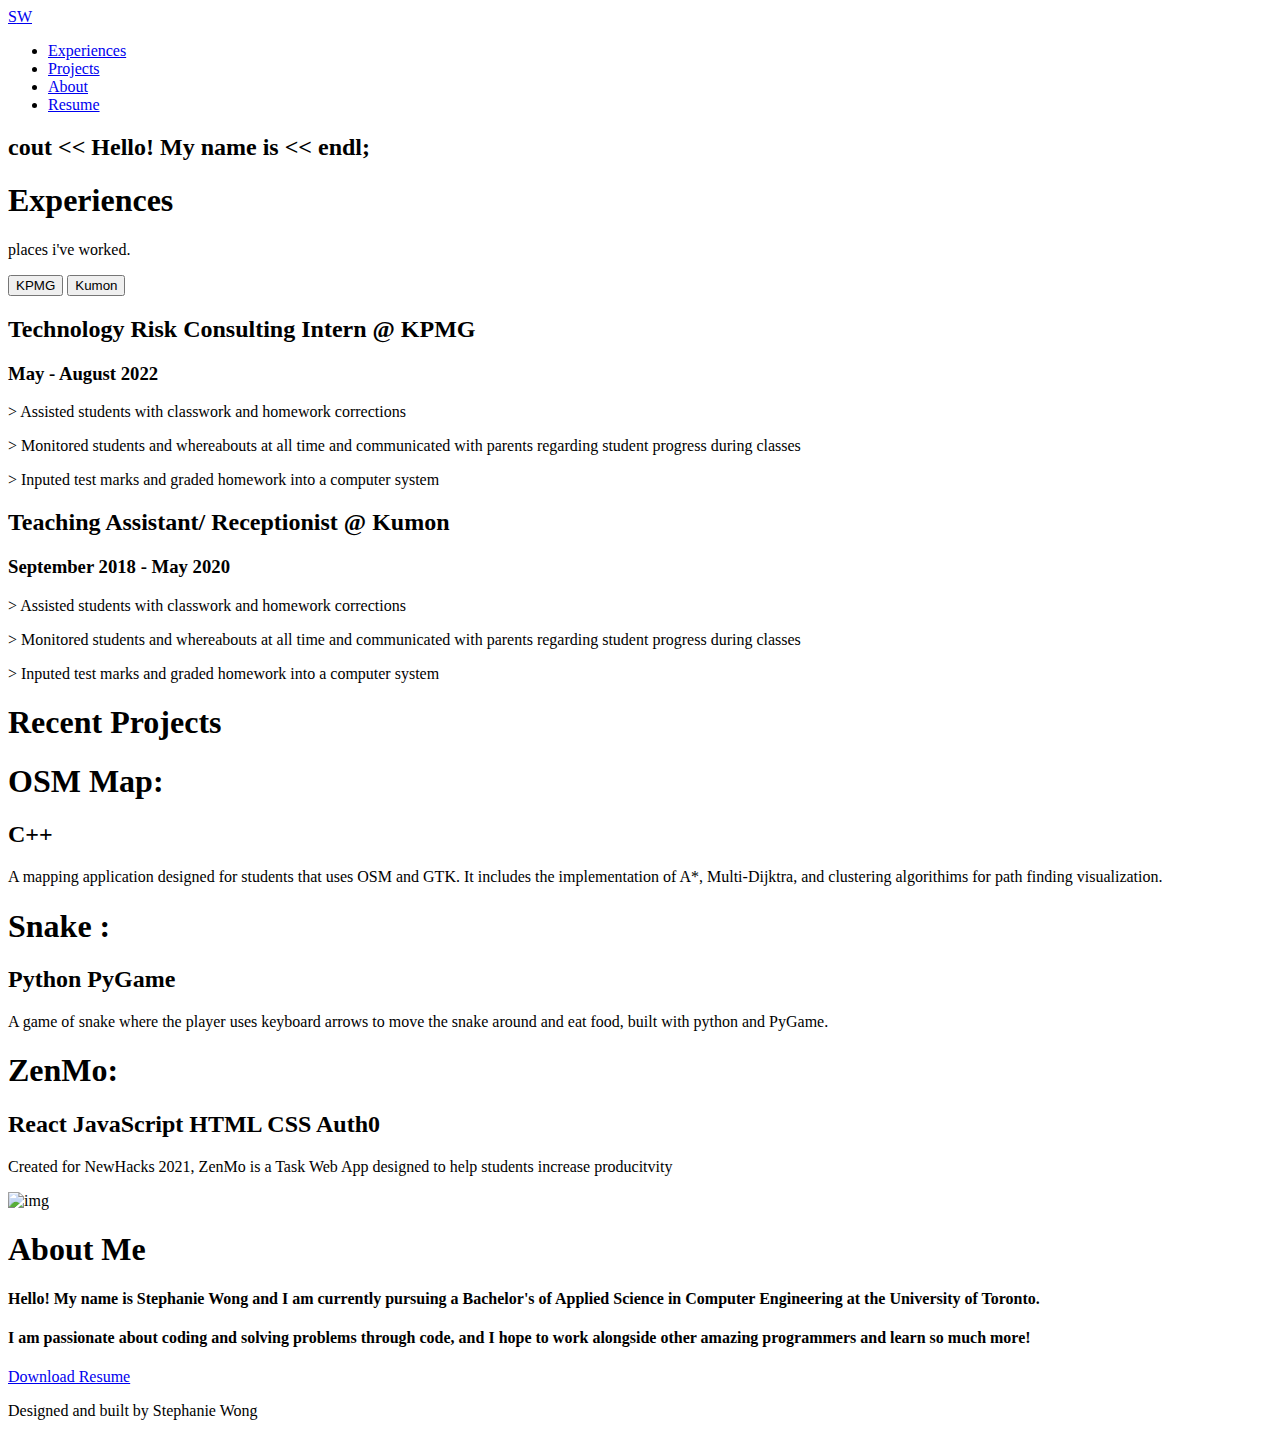
==== index.html @ ad705bbe "format changes:" ====
<!DOCTYPE html>
<html lang="en">
<head>
    <meta charset="UTF-8">
    <meta http-equiv="X-UA-Compatible" content="IE=edge">
    <meta name="viewport" content="width=device-width, initial-scale=1.0">
    <script src="https://kit.fontawesome.com/f452071879.js" crossorigin="anonymous"></script>
    <link rel="stylesheet" href="src/style.css">
    <title> Stephanie Wong </title>
</head>
<body>
    <!-- Header/ Navbar -->
    <section id="header">
        <div class="container">
            <div class="top-display">

                <!-- for the logo -->
                <div class="logo">
                    <a href="#hero"><span>S</span>W</a>
                </div>
                <div class="nav-bar">

                    <!-- The hambuger menu navigation -->
                    <div class="hamburger"><div class="icon"></div></div>
                    
                    <!-- References to all the pages -->
                    <ul>
                        <li><a href="#exp"> Experiences </a></li>
                        <li><a href="#projects"> Projects </a></li>
                        <li><a href="#about"> About </a></li>
                        <li><a href="img/stephwongResume.pdf" target="_blank"> Resume </a></li>
                    </ul>
                </div>
            </div>
        </div>
    </section>

    <!-- Hero Section start -->
    <section id="hero">
        <div class="container">
            <div class="middle">
                <h2 class="description"> cout << Hello! My name is << endl;</h2>
                <h1 class="intro"><span class = "name"></span></h1>
                <div class="socials">
                    <a href="https://www.linkedin.com/in/wongstephaniemh/" target="_blank" rel="noopener noreferrer">
                        <span class="icon"><i class="fa fa-linkedin fa-2x"></i></span></a>
                    <a href="https://github.com/stephmhwong" target="_blank" rel="noopener noreferrer">
                        <span class="icon"><i class="fa-brands fa-github fa-2x"></i></span></a>
                    <a href="mailto:stephmh.wong@hotmail.com">
                        <span class="icon"><i class="fa fa-envelope fa-2x"></i></span></a>
                    <a href="img/stephwongResume.pdf" target = "_blank"> 
                        <span class="icon"><i class="fa fa-file-pdf-o fa-2x"></i></span></a>
                </div>
            </div>
        </div>
    </section>

    <!-- Experiences Section -->
    <section id="exp"> 
        <div class="container">
            <div class="exp-top">
                <h1 class="exp-title"> <span>E</span>xperiences </h1>
                <p> places i've worked. </p>
            </div>
            <div class="exp-bottom">
                <div class="tabs">
                    <!-- tabs sidebar -->
                    <div class="sidebar">
                        <button class="tab-button" data-for-tab="KPMG"> KPMG </button>
                        <button class="tab-button" data-for-tab="Kumon"> Kumon </button>
                        <!-- for future tabs -->
                        <!-- <button class="tab-button" data-for-tab="tab1"> placeholder </button>
                        <button class="tab-button" data-for-tab="tab2"> placeholder </button> -->
                    </div>
                    <!-- tab content -->
                    <div class="tab-content" data-tab="KPMG">
                        <h2>Technology Risk Consulting Intern<span> @ KPMG </span></h2>
                        <h3>May - August 2022</h3>
                        <p> &#62 Assisted students with classwork and homework corrections </p>
                        <p> &#62 Monitored students and whereabouts at all time and communicated
                            with parents regarding student progress during classes</p>
                        <p> &#62 Inputed test marks and graded homework into a computer system </p>
                    </div>
                    <div class="tab-content" data-tab="Kumon">
                        <h2>Teaching Assistant/ Receptionist<span> @ Kumon</span></h2>
                        <h3>September 2018 - May 2020</h3>
                        <p> &#62 Assisted students with classwork and homework corrections </p>
                        <p> &#62 Monitored students and whereabouts at all time and communicated
                            with parents regarding student progress during classes</p>
                        <p> &#62 Inputed test marks and graded homework into a computer system </p>
                    </div>
                    <!-- <div class="tab-content" data-tab="tab1">
                        <h2>Technology Risk Consulting Intern<span> @ KPMG</span></h2>
                        <h3>date</h3>
                        <p>Lorem ipsum dolor sit amet consectetur adipisicing elit. Corporis debitis rerum, 
                            magni voluptatem sed architecto placeat beatae tenetur officia quodf
                        </p>
                    </div>
                    <div class="tab-content" data-tab="tab2">
                        <h2>Technology Risk Consulting Intern<span> @ KPMG</span></h2>
                        <h3>date</h3>
                        <p>Lorem ipsum dolor sit amet consectetur adipisicing elit. Corporis debitis rerum, 
                            magni voluptatem sed architecto placeat beatae tenetur officia quodf
                        </p>
                    </div> -->
                </div>
            </div>
        </div>
    </section>

    <!-- Projects Section -->
    <section id="projects">
        <div class="container">
            <h1 class="projects-title"> Recent <span>Projects</span></h1>
            <div class="all-projects">
                <div class="project-item">
                    <div class="project-info">
                        <h1> OSM Map<span>:</span> </h1>
                        <h2> C++ </h2>
                        <p> A mapping application designed for students that uses OSM and GTK. It includes the implementation of A*,
                            Multi-Dijktra, and clustering algorithims for path finding visualization. </p>
                        <!-- <div class="project-img">
                            <a href="#" target="_blank"><img src="/img/osmMap-LightMode.png" alt="img" width = "300" style="border-radius:10px"></a>
                        </div> -->
                        <div class="links">
                            <!-- <a href="#" target="_blank" rel="noopener noreferrer">
                                <span class="icon"><i class="fa fa-github fa-2x"></i></span></a> -->
                            <!-- <a href="#" target="_blank" rel="noopener noreferrer">
                                <span class="icon"><i class="fa-solid fa-arrow-up-right-from-square fa-2x"></i></span></a> -->
                        </div>
                    </div>
                </div>
                <div class="project-item">
                    <div class="project-info">
                        <h1> Snake <span>:</span> </h1>
                        <h2> Python PyGame </h2>
                        <p> A game of snake where the player uses keyboard arrows to move the snake around and eat food, built
                            with python and PyGame. </p>
                        <div class="links">
                            <a href="https://github.com/stephmhwong/snakeGame" target="_blank" rel="noopener noreferrer">
                                <span class="icon"><i class="fa fa-github fa-2x"></i></span></a>
                            <!-- <a href="https://github.com/stephmhwong/snakeGame" target="_blank" rel="noopener noreferrer">
                                <span class="icon"><i class="fa-solid fa-arrow-up-right-from-square fa-2x"></i></span></a> -->
                        </div>
                    </div>
                </div>
                <!-- <div class="project-item">
                    <div class="project-info">
                        <h1> JW Patisserie<span>:</span> </h1>
                        <h2> HTML CSS JavaScript </h2>
                        <p> A web page built for a bakery to display products, built using HTML, CSS, and JavaScript. </p>
                        <div class="links">
                            <a href="#" target="_blank" rel="noopener noreferrer">
                                <span class="icon"><i class="fa fa-github fa-2x"></i></span></a>
                            <a href="#" target="_blank" rel="noopener noreferrer">
                                <span class="icon"><i class="fa-solid fa-arrow-up-right-from-square fa-2x"></i></span></a>
                        </div>
                    </div>
                </div> -->
                <!-- <div class="project-item">
                    <div class="project-info">
                        <h1> Tic Tac Toe<span>:</span> </h1>
                        <h2> Python PyGame </h2>
                        <p> An interactive game of tic tac toe, built with python </p>
                        <div class="project-img">
                            <a href="#" target = "_blank"><img src="/img/osmMap-LightMode.png" alt="img" width = "400" style="border-radius:10px"></a>
                        </div>
                        <div class="links">
                            <a href="#" target="_blank" rel="noopener noreferrer">
                                <span class="icon"><i class="fa fa-github fa-2x"></i></span></a>
                            <a href="#" target="_blank" rel="noopener noreferrer">
                                <span class="icon"><i class="fa-solid fa-arrow-up-right-from-square fa-2x"></i></span></a>
                        </div>
                    </div>
                </div> -->
                <div class="project-item">
                    <div class="project-info">
                        <h1> ZenMo<span>:</span> </h1>
                        <h2> React JavaScript HTML CSS Auth0 </h2>
                        <p> Created for NewHacks 2021, ZenMo is a Task Web App designed to help students increase producitvity </p>
                        <!-- <div class="project-img">
                            <a href="https://devpost.com/software/zen-mo" target = "_blank"><img src="/img/osmMap-LightMode.png" alt="img" width = "400" style="border-radius:10px"></a>
                        </div> -->
                        <div class="links">
                            <a href="https://github.com/stephmhwong/productivity-app" target="_blank" rel="noopener noreferrer">
                                <span class="icon"><i class="fa fa-github fa-2x"></i></span></a>
                            <a href="https://devpost.com/software/zen-mo" target="_blank" rel="noopener noreferrer">
                                <span class="icon"><i class="fa-solid fa-arrow-up-right-from-square fa-2x"></i></span></a>
                        </div>
                    </div>
                </div>
                <!-- <div class="project-item">
                    <div class="project-info">
                        <h1> OSM Map </h1>
                        <h2> Coding is Love </h2>
                        <p> Lorem, ipsum dolor sit amet consectetur adipisicing elit. Ad, iusto cupiditate voluptatum impedit unde
                            rem ipsa distinctio illum quae mollitia ut </p> -->
                        <!-- <div class="project-img">
                            <a href="#" target = "_blank"><img src="/img/osmMap-LightMode.png" alt="img" width = "400" style="border-radius:10px"></a>
                        </div> -->
                        <!-- <div class="links">
                            <a href="#" target="_blank" rel="noopener noreferrer">
                                <span class="icon"><i class="fa fa-github fa-2x"></i></span></a>
                            <a href="#" target="_blank" rel="noopener noreferrer">
                                <span class="icon"><i class="fa-solid fa-arrow-up-right-from-square fa-2x"></i></span></a>
                        </div>
                    </div>
                </div> -->
            </div>
        </div>
    </section>

    <!-- About Me Section -->
    <section id="about">
        <div class="container">
            <div class="left-column">
                <div class="profile-pic">
                    <img src="img/stephwong-profile.png" alt="img" width = "250">
                </div>
            </div>
            <div class="right-column">
                <h1> About <span>Me</span></h1>
                <h4> Hello! My name is Stephanie Wong and I am currently pursuing a 
                    Bachelor's of Applied Science in <span>Computer Engineering</span> at the <span>University of Toronto</span>. </h2>
                <h4> I am passionate about coding and solving problems through code, 
                    and I hope to work alongside other amazing programmers and learn so much more! </h2>
                <!-- <p> Hello! </p> -->
                <a href="img/stephwongResume.pdf" target = "_blank"> Download Resume </a>
            </div>
        </div>
    </section>

    <!-- Footer -->
    <section id="footer">
        <div class="container">
            <div class="socials">
                <a href="https://www.linkedin.com/in/wongstephaniemh/" target="_blank"> 
                    <span class="icon"><i class=" fa fa-linkedin fa-2x"></i></span></a>
                <a href="https://github.com/stephmhwong" target="_blank"> 
                    <span class="icon"><i class="fa-brands fa-github fa-2x"></i></span></a>
                <a href="mailto: stephmh.wong@hotmail.com" target="_blank"> 
                    <span class="icon"><i class="fa fa-envelope fa-2x"> </i></span></a>
            </div>
            <p>Designed and built by Stephanie Wong</p>
        </div>
    </section>
</body>

<!-- For the typed name in beginning -->
<script src="https://cdn.jsdelivr.net/npm/typed.js@2.0.12"></script>
<script>
    var typed = new Typed(".name", {
        strings:['Stephanie Wong'],
        typeSpeed: 150,
        backSpeed: 60,
        loop: true
    })
</script>
<!-- end type name -->

<script src = "src/app.js"></script>
</html>
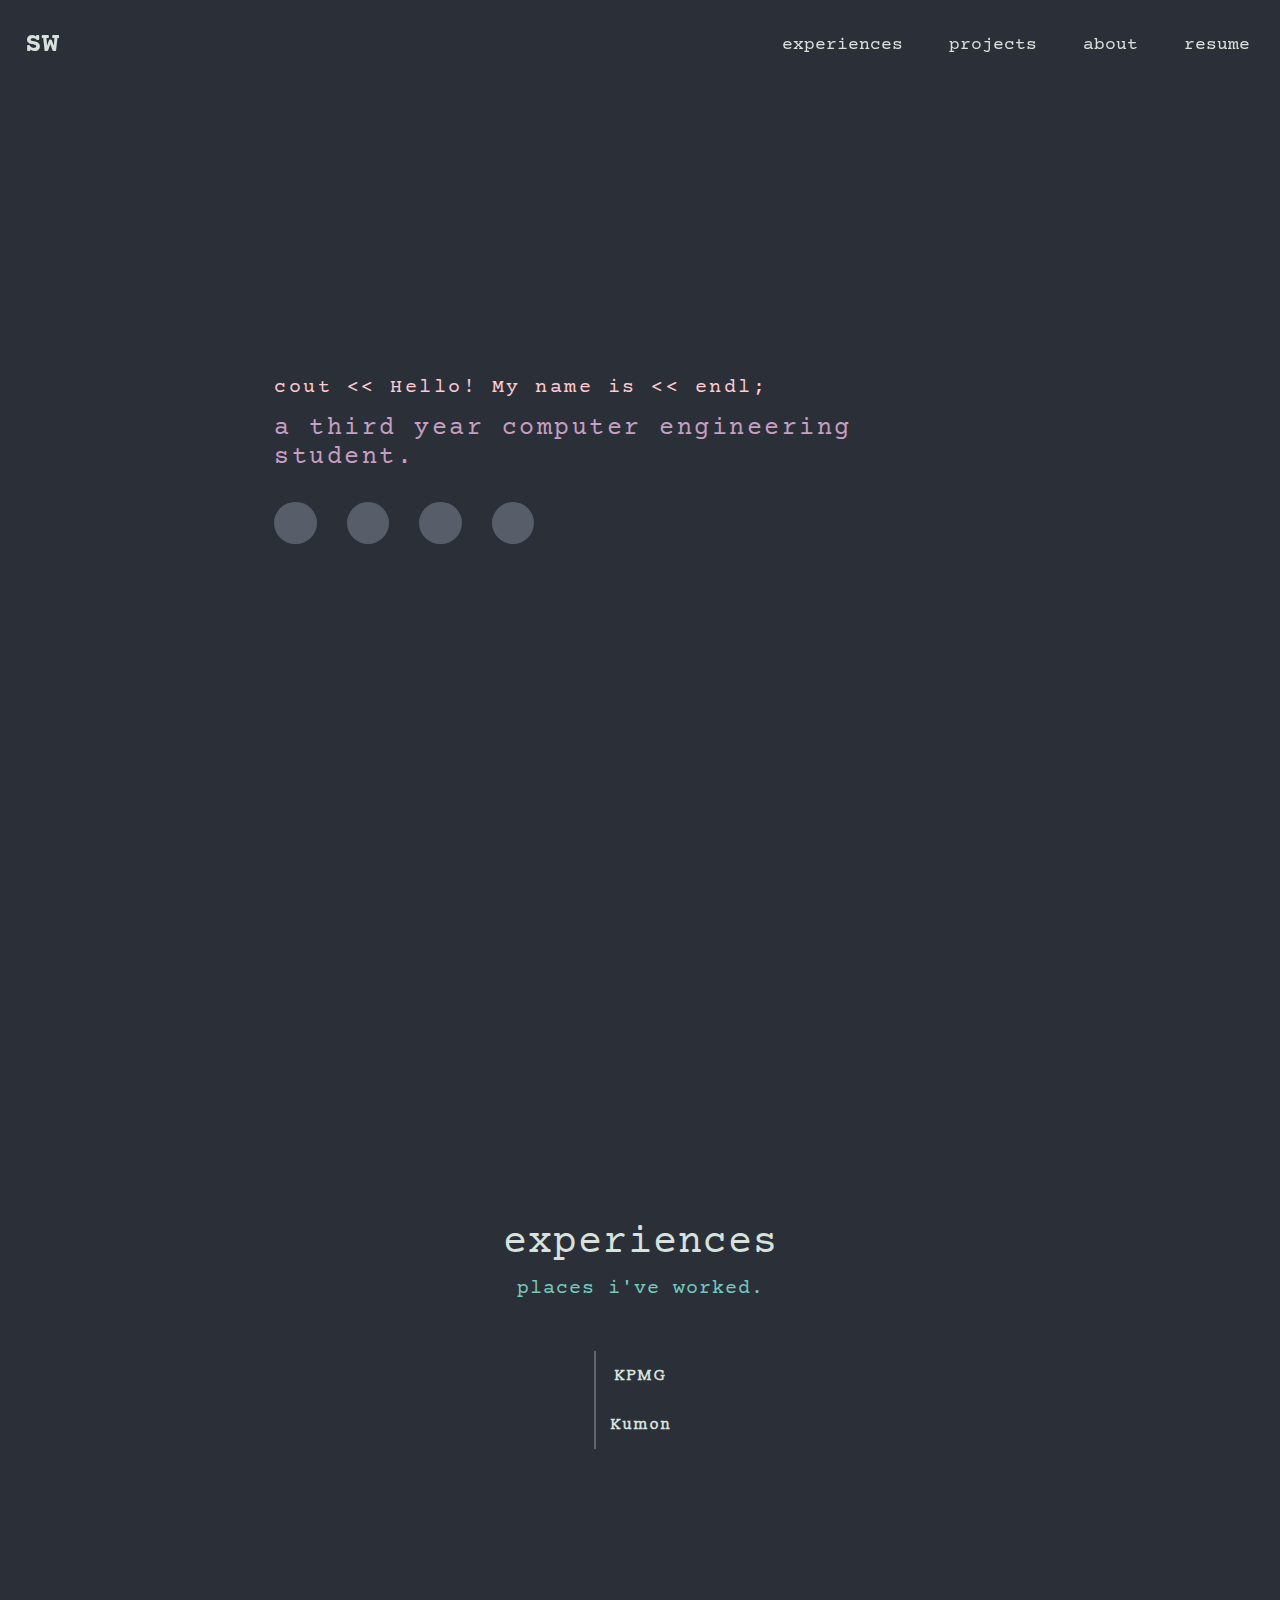
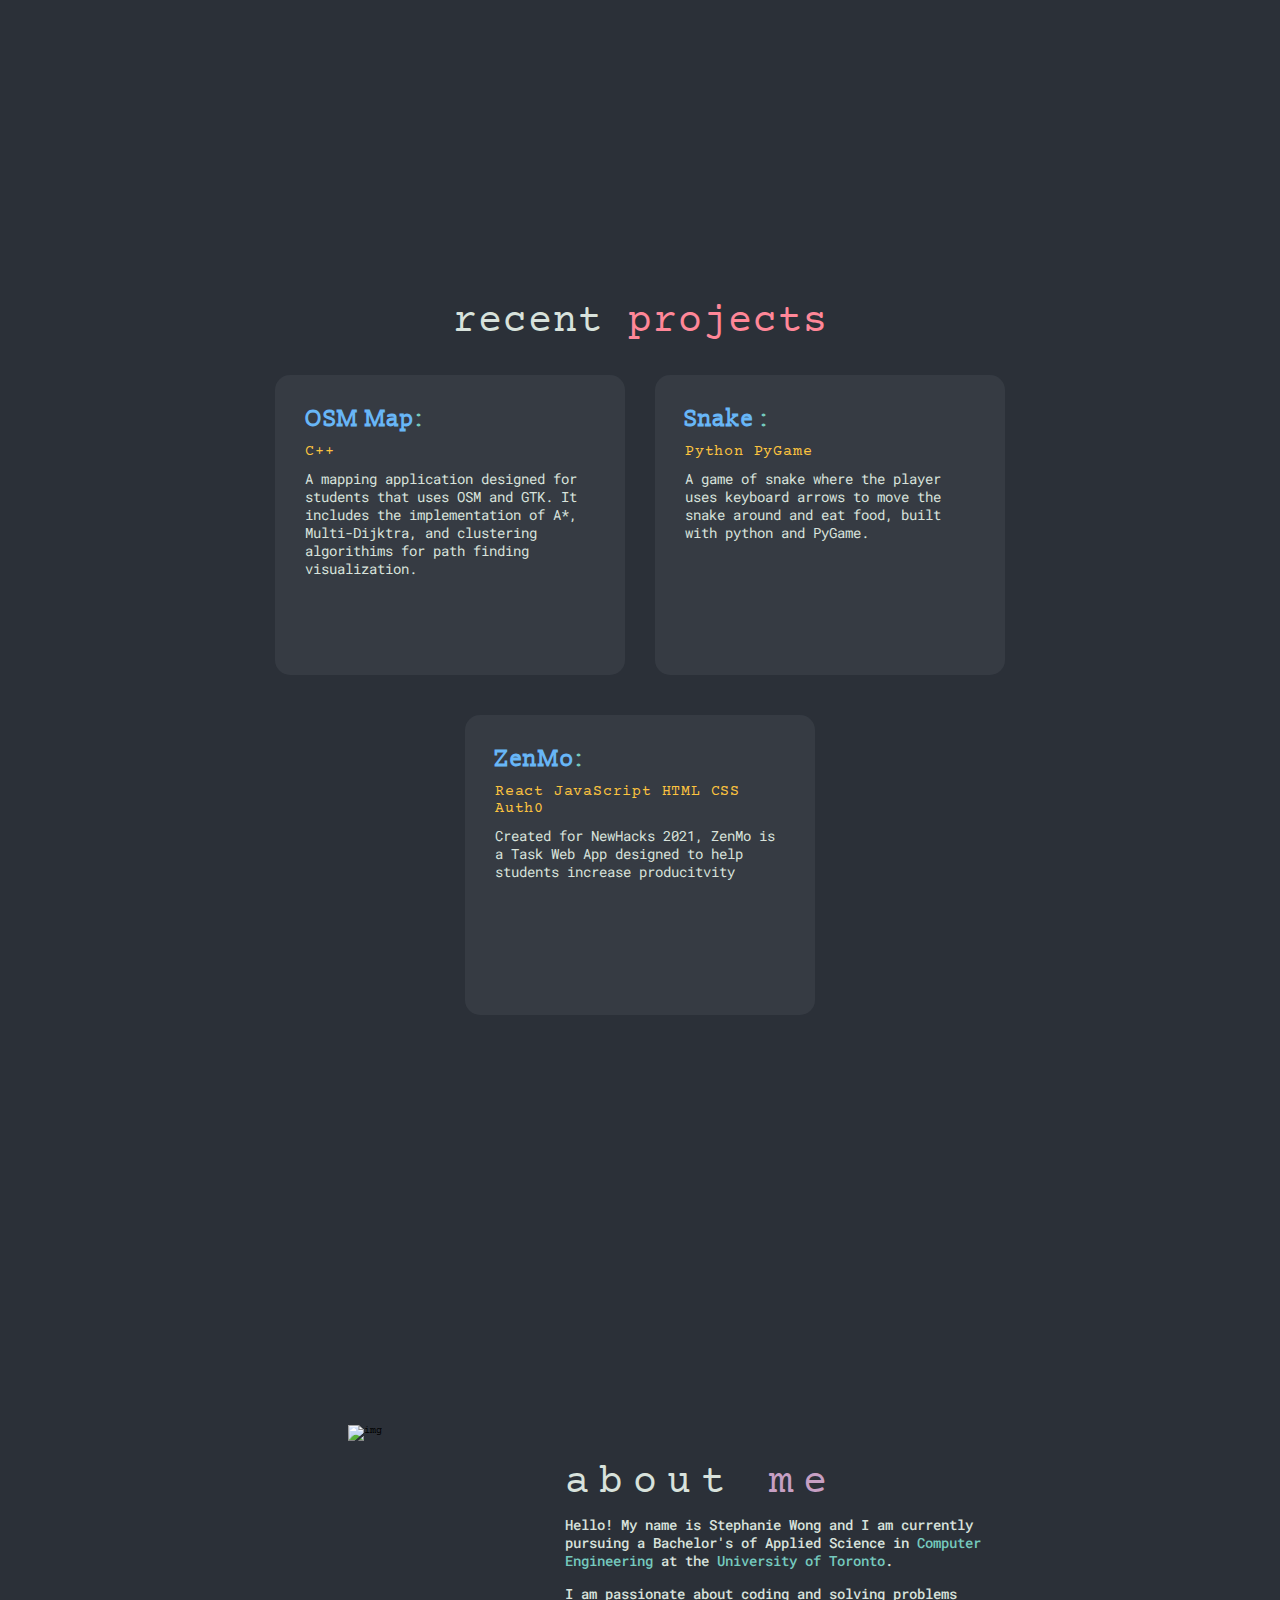
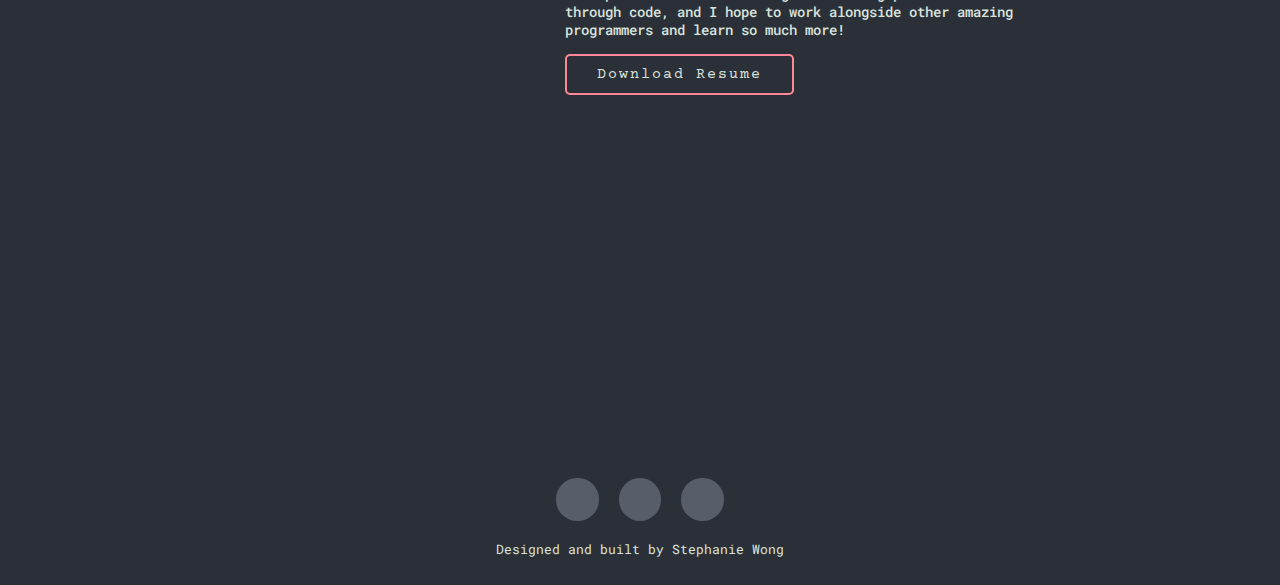
==== commit 856581b7: "add year of study on homepage" ====
--- a/index.html
+++ b/index.html
@@ -41,6 +41,7 @@
             <div class="middle">
                 <h2 class="description"> cout << Hello! My name is << endl;</h2>
                 <h1 class="intro"><span class = "name"></span></h1>
+                <h2 class="education"> a third year computer engineering student.</h2>
                 <div class="socials">
                     <a href="https://www.linkedin.com/in/wongstephaniemh/" target="_blank" rel="noopener noreferrer">
                         <span class="icon"><i class="fa fa-linkedin fa-2x"></i></span></a>
@@ -119,12 +120,9 @@
                         <h2> C++ </h2>
                         <p> A mapping application designed for students that uses OSM and GTK. It includes the implementation of A*,
                             Multi-Dijktra, and clustering algorithims for path finding visualization. </p>
-                        <!-- <div class="project-img">
-                            <a href="#" target="_blank"><img src="/img/osmMap-LightMode.png" alt="img" width = "300" style="border-radius:10px"></a>
-                        </div> -->
-                        <div class="links">
-                            <!-- <a href="#" target="_blank" rel="noopener noreferrer">
-                                <span class="icon"><i class="fa fa-github fa-2x"></i></span></a> -->
+                        <div class="links">
+                            <a href="https://gitfront.io/r/dividividib/UkY4B3JybKy6/StudentLifeMap/" target="_blank" rel="noopener noreferrer">
+                                <span class="icon"><i class="fa fa-github fa-2x"></i></span></a>
                             <!-- <a href="#" target="_blank" rel="noopener noreferrer">
                                 <span class="icon"><i class="fa-solid fa-arrow-up-right-from-square fa-2x"></i></span></a> -->
                         </div>
--- a/src/style.css
+++ b/src/style.css
@@ -0,0 +1,657 @@
+/* import google fonts */
+@import url('https://fonts.googleapis.com/css2?family=Roboto+Mono:wght@300;400;500;600&display=swap');
+@import url('https://fonts.googleapis.com/css2?family=Courier+Prime:wght@400;700&display=swap');
+@import url('https://fonts.googleapis.com/css2?family=Spline+Sans+Mono:wght@300;400;500;600;700&display=swap');
+@import url('https://fonts.googleapis.com/css2?family=Slabo+13px&display=swap');
+
+/* colours */
+:root {
+    --white: #d8e2dc;
+    --purple: #c69fc3;
+    --pink: #ffcad4;
+    --darkpink: #ff8798;
+    --bg: #2b3038;
+    --lightbg: #575e6a;
+    --tlightbg: #4b515a59;
+    /* --bg: #383942; */
+    --green: #7cb689;
+    --turq: #75c9be;
+    --yellow: #fdc43f;
+    --blue: #68b6f7;
+    --lightblue: #00e5f4;
+    --hover: #ccccaa;
+    /* #ddbea9; */
+}
+
+/* Global styles */
+
+* {
+    padding: 0;
+    margin: 0;
+    box-sizing: border-box;
+}
+
+html {
+    font-family: "Courier Prime", monospace;
+    font-size: 10px;
+    scroll-behavior: smooth;
+}
+
+body {
+    background-color: var(--bg);
+}
+
+a {
+    color: var(--white);
+    text-decoration: none;
+}
+
+.container {
+    min-height: 100vh;
+    width: 100%;
+    display: flex;
+    align-items: center;
+    justify-content: center;
+}
+
+/* Header */
+#header {
+    position: fixed;
+    top: 0;
+    left: 0;
+    width: 100vw;
+    height: auto;
+    z-index: 1000;
+}
+
+#header .container {
+    min-height: 10vh;
+    background-color: transparent;
+}
+
+#header .top-display {
+    display: flex;
+    align-items: center;
+    justify-content: space-between;
+    max-width: 1300px;
+    width: 100%;
+    height: 100%;
+    padding: 0px 10px;
+}
+
+#header .logo {
+    font-family: 'Courier Prime', monospace;
+    font-size: 2.75rem;
+    font-weight: 700;
+    text-transform: uppercase;
+    color: var(--white);
+    padding: 15px;
+}
+
+#header .logo:hover {
+    transform: scale(1.3);
+}
+
+#header .nav-bar ul {
+    list-style: none;
+    position: absolute;
+    width: 30vw;
+    height: 100vh;
+    top: 0;
+    left: 100%;
+    background-color: var(--tlightbg);
+    display: flex;
+	flex-direction: column;
+	justify-content: center;
+    align-items: center;
+    overflow: hidden;
+    transition: 0.5s ease left
+}
+
+#header .nav-bar ul.active {
+    left: 70%;
+}
+
+#header .nav-bar ul a{
+    display: block;
+    font-family: 'Courier Prime', monospace;
+    font-size: 1.75rem;
+    font-weight: 500;
+    text-transform: lowercase;
+    color: var(--white);
+    padding: 20px;
+}
+
+#header .nav-bar ul a:hover {
+    transform: scale(1.3);
+}
+
+
+#header .hamburger {
+    display: inline-block;
+    height: 40px;
+	width: 40px;
+	border: 2px solid var(--white);
+	border-radius: 50%;
+    display: flex;
+    position: relative;
+    align-items: center;
+    justify-content: center;
+    cursor: pointer;
+    z-index: 100;
+    margin: 30px;
+}
+
+#header .hamburger .icon {
+    position:relative;
+    background-color: var(--white);
+    height: 3px;
+    width: 20px;
+    z-index: -1;
+}
+
+#header .hamburger .icon::before,
+#header .hamburger .icon::after {
+    content: '';
+    position: absolute;
+    background-color: var(--white);
+    height: 100%;
+    width: 100%;
+    left: 0;
+    transition: 0.3s ease;
+    transition-property: bottom, top;
+}
+
+#header .hamburger .icon::before { top: 8px;}
+
+#header .hamburger .icon::after { bottom: 8px;}
+
+#header .hamburger.active .icon::before { top: 0px;}
+
+#header .hamburger.active .icon::after { bottom: 0px;}
+
+/* desktop navbar display */
+@media screen and (min-width: 1000px) {
+    #header .hamburger {
+        display: none;
+    }
+
+    #header .nav-bar ul {
+        background-color: transparent;
+        display: block;
+        flex-direction: row;
+        position: initial;
+        width: fit-content;
+        height: auto;
+    }
+    
+    #header .nav-bar ul li {
+        display: inline-block;
+    }
+
+    #header .nav-bar ul li a {
+        color: var(--white);
+    }
+}
+
+/* Hero Section */
+#hero {
+    height: 100vh;
+    width: 100%;
+}
+
+#hero .container {
+    justify-content: flex-start;
+    max-width: 65vw;
+	margin: 0 auto;
+	padding: 0 50px;
+}
+
+#hero .middle .intro {
+    font-family: 'Roboto Mono', monospace;
+    font-size: 5.5rem;
+    font-weight: 500;
+    color: var(--green);
+}
+
+#hero .middle .description {
+    margin-top: 2rem;
+    font-family: 'Courier Prime', monospace;
+    font-weight: 400;
+    font-size: 2rem;
+    color: var(--pink);
+    letter-spacing: 0.25rem;
+}
+
+#hero .middle .education {
+    margin-top: 1.5rem;
+    margin-bottom: 2rem;
+    font-family: 'Courier Prime', monospace;
+    font-weight: 400;
+    font-size: 2.5rem;
+    color: var(--purple);
+    letter-spacing: 0.25rem;
+}
+
+#hero .middle .socials {
+    display: flex;
+    align-items: center;
+    justify-content: flex-start;
+    gap: 2rem;
+    color: var(--white);
+    font-size: 1.25rem;
+    padding-top: 10px;
+}
+
+#hero .middle .socials a {
+    background-color: var(--lightbg);
+    color: var(--white);
+    display: inline-flex;
+    align-items: center;
+    justify-content: center;
+    width: 4.25rem;
+    height: 4.25rem;
+    border-radius: 50%;
+    cursor: pointer;
+    margin-right: 1rem;
+}
+
+#hero .middle .socials a:hover {
+    transform: scale(1.25);
+}
+
+/* Experience Section */
+#exp .container {
+    flex-direction: column;
+    text-align: center;
+    max-width: 1000px;
+    margin: 0 auto;
+    padding: 100px 0;
+}
+
+#exp .exp-title {
+    font-size: 4rem;
+    font-weight: 500;
+    color: var(--white);
+    margin-bottom: 10px;
+    text-transform: lowercase;
+    letter-spacing: .1rem;
+    text-align: center;
+}
+
+/* #exp .exp-title span {
+    color: var(--turq);
+} */
+
+#exp .exp-top p {
+    font-size: 2rem;
+    margin-top: 5px;
+    line-height: 2.5rem;
+    font-weight: 300;
+    letter-spacing: 0.1rem;
+    color: var(--turq);
+    max-width: 55vw;
+}
+
+#exp .exp-bottom {
+    display: flex;
+    padding: 30px;
+	margin-top: 20px;
+    justify-content: center;
+    align-items: center;
+    width: 50vw;
+}
+
+#exp .tabs {
+    display: flex;
+}
+
+#exp .sidebar {
+    width: auto;
+    flex-shrink: 0;
+}
+
+#exp .tab-button {
+    font-family: 'Slabo 13px', serif;
+    font-size: 1.5rem;
+    font-weight: bold;
+    letter-spacing: 0.2rem;
+    display: block;
+    color: #d8e2dc;
+    border: none;
+    outline: none;
+    background-color: transparent;
+    width: 100%;
+    cursor: pointer;
+    border-left: 2px solid rgb(216, 226, 220, 30%);
+    padding: 15px;
+}
+
+#exp .tab-button--active {
+    font-weight: bold;
+    border-left: 2px solid #d8e2dc;
+    background-color: rgb(103, 104, 125, 35%);
+    padding: 15px;
+}
+
+#exp .tab-content {
+    display: none;
+    font-size: 0.8rem;
+    padding-left: 35px;
+    padding-right: 35px;
+    padding-top: 15px;
+}
+
+#exp .tab-content--active {
+    display: block;
+}
+
+#exp .tab-content h2 {
+    font-family: 'Slabo 13px', serif;
+    letter-spacing: 0.15rem;
+    font-size: 1.75rem;
+    font-weight: 900;
+    color: var(--white);
+    text-align: left;
+    padding-bottom: 0.75rem;
+}
+
+#exp .tab-content h2 span {
+    color: var(--purple);
+}
+
+#exp .tab-content h3 {
+    font-family: 'Slabo 13px', serif;
+    font-size: 1.5rem;
+    font-weight: 500;
+    color: var(--white);
+    text-align: left;
+    padding-bottom: 0.75rem;
+}
+
+#exp .tab-content p {
+    font-family: 'Roboto Mono', monospace;
+    text-align: left;
+    padding-top: 10px;
+    padding-bottom:10px;
+    font-size: 1.35rem;
+    color: var(--white);
+}
+
+#exp .tab-content .icon {
+    color: var(--white);
+    text-align: left;
+    padding: 0.8rem;
+}
+
+@media screen and (min-width: 1000px) {
+    #exp .exp-bottom {
+        display: flex;
+        padding: 30px;
+        margin-top: 20px;
+        justify-content: center;
+        align-items: center;
+        width: 750px;
+    }
+}
+
+/* Projects section */
+#projects .container {
+    flex-direction: column;
+    text-align: center;
+    max-width: 1500px;
+    margin: 0 auto;
+    padding: 100px 0;
+}
+
+#projects .projects-title {
+    font-size: 4rem;
+    font-weight: 500;
+    color: var(--white);
+    margin-bottom: 10px;
+    text-transform: lowercase;
+    letter-spacing: .1rem;
+    text-align: center;
+}
+
+#projects .projects-title span {
+    color: var(--darkpink);
+}
+
+#projects .all-projects {
+    display: flex;
+    flex-wrap: wrap;
+    max-width: 80%;
+    justify-content: center;
+    align-items: center;
+}
+
+#projects .project-item {
+    flex-basis: 80%;
+    display: flex;
+    flex-direction: column;
+    position: relative;
+    border-radius: 15px;
+    background-color: var(--tlightbg);
+    height: 300px;
+    margin: 20px 15px;
+    max-width: 350px;
+}
+
+#projects .project-item:hover {
+    transform: scale(1.05);
+}
+
+#projects .project-info {
+    display: flex;
+    justify-content: center;
+    flex-direction: column;
+    color: var(--white);
+    flex-basis: 50%;
+    height: 100%;
+    padding: 30px;
+}
+
+#projects .project-info h1 {
+    font-family: 'Slabo 13px', serif;
+    font-size: 2.25rem;
+    text-align: left;
+    letter-spacing: 1px; 
+    color: var(--blue);
+    font-weight: 700;
+}
+
+#projects .project-info h1 span {
+    color: var(--turq);
+}
+
+#projects .project-info h2 {
+    font-size: 1.5rem;
+    letter-spacing: 0.8px;
+    text-align: left;
+    font-weight: 500;
+    color: var(--yellow);
+    padding-top: 10px;
+}
+
+#projects .project-info p {
+    font-family: 'Roboto Mono', monospace;
+    text-align: left;
+    padding-top: 10px;
+    padding-bottom:10px;
+    font-size: 1.35rem;
+}
+
+#projects .links {
+    display: flex;
+    align-items: center;
+    position: absolute;
+    bottom: 30px;
+    left: 30px;
+    gap: 2rem;
+    font-size: 1.25rem;
+}
+
+#projects .links p {
+    letter-spacing: 2px;
+}
+
+#project .links a{
+    display: flex;
+    align-items: center;
+    justify-content: flex-start;
+    margin-top: 30px;
+    padding: 5px;
+    gap: 2rem;
+    color: var(--white);
+    font-size: 1.8rem;
+}
+
+#projects .links a:hover {
+    transform: scale(1.2);
+}
+
+#projects .project-img {
+    cursor: pointer;
+    z-index: 1;
+    transition: transform .2s; 
+    margin-top: 10px;
+    margin-bottom: 10px;
+}
+
+#projects .project-img:hover {
+    transform: scale(1.05);
+}
+
+/* @media screen and (min-width: 1500px) {
+    #projects .all-projects {
+        display: flex;
+        flex-wrap: wrap;
+        max-width: 1150px;
+    }
+} */
+/* End Projects section */
+
+/* About Me section */
+#about .container {
+    flex-direction: row;
+    flex-wrap: wrap;
+    justify-content: center;
+    text-align: center;
+    max-width: 1200px;
+    padding: 100px 20px;
+    margin: 0 auto;
+}
+
+#about .left-column {
+    width: 300px;
+    height: 400px;
+    max-width: 450px;
+}
+
+#about .right-column {
+    max-width: 550px;
+    padding: 50px;
+}
+
+#about .left-column .profile-pic {
+    padding: 40px;
+}
+#about .right-column h1 {
+    font-size: 4rem;
+    font-weight: 500;
+    color: var(--white);
+    margin-bottom: 10px;
+    text-transform: lowercase;
+    letter-spacing: 1rem;
+    text-align: left;
+}
+
+#about .right-column h1 span {
+    color: var(--purple);
+}
+
+#about .right-column h4 {
+    font-family: "Roboto Mono", monospace;
+    font-size: 1.35rem;
+    font-weight: 500;
+    margin-bottom: 15px;
+    color: var(--white);
+    text-align: left;
+}
+
+#about .right-column h4 span {
+    color: var(--turq);
+}
+
+#about .right-column p {
+    margin-bottom: 15px;
+    color: var(--white);
+    text-align: left;
+    font-size: 1.25rem;
+}
+
+#about .right-column a {
+    float: left;
+    padding: 10px 30px;
+    background-color: transparent;
+    border: 2px solid var(--darkpink);
+    border-radius: 5px;
+    font-size: 1.5rem;
+    letter-spacing: 0.2rem;
+    margin-bottom: 15px;
+    transition: 0.3s ease;
+    transition-property: background-color;
+}
+
+#about .right-column a:hover {
+    background-color: #ff879859;
+}
+/* End About Me Section */
+
+/* Footer */
+#footer {
+    font-family: 'Roboto Mono', monospace;
+    background-color: transparent;
+    color: var(--white);
+}
+
+#footer .container {
+    flex-direction: column;
+    min-height: 150px;
+    padding-top: 20px;
+    padding-bottom: 15px;
+}
+
+#footer .socials {
+    font-size: 1.25rem;
+    display: flex;
+    align-items: center;
+    justify-content: center;
+    gap: 2rem;
+    color: var(--white);
+}
+
+#footer .socials a {
+    background-color: var(--lightbg);
+    color: var(--white);
+    display: inline-flex;
+    align-items: center;
+    justify-content: center;
+    width: 4.25rem;
+    height: 4.25rem;
+    border-radius: 50%;
+    cursor: pointer;
+    margin-top: 1rem;
+    margin-bottom: 1rem;
+    padding: 15px;
+}
+
+#footer .socials a:hover {
+    transform: scale(1.25);
+}
+
+#footer p {
+    margin-top: 1rem;
+    font-size: 1.25rem;
+}
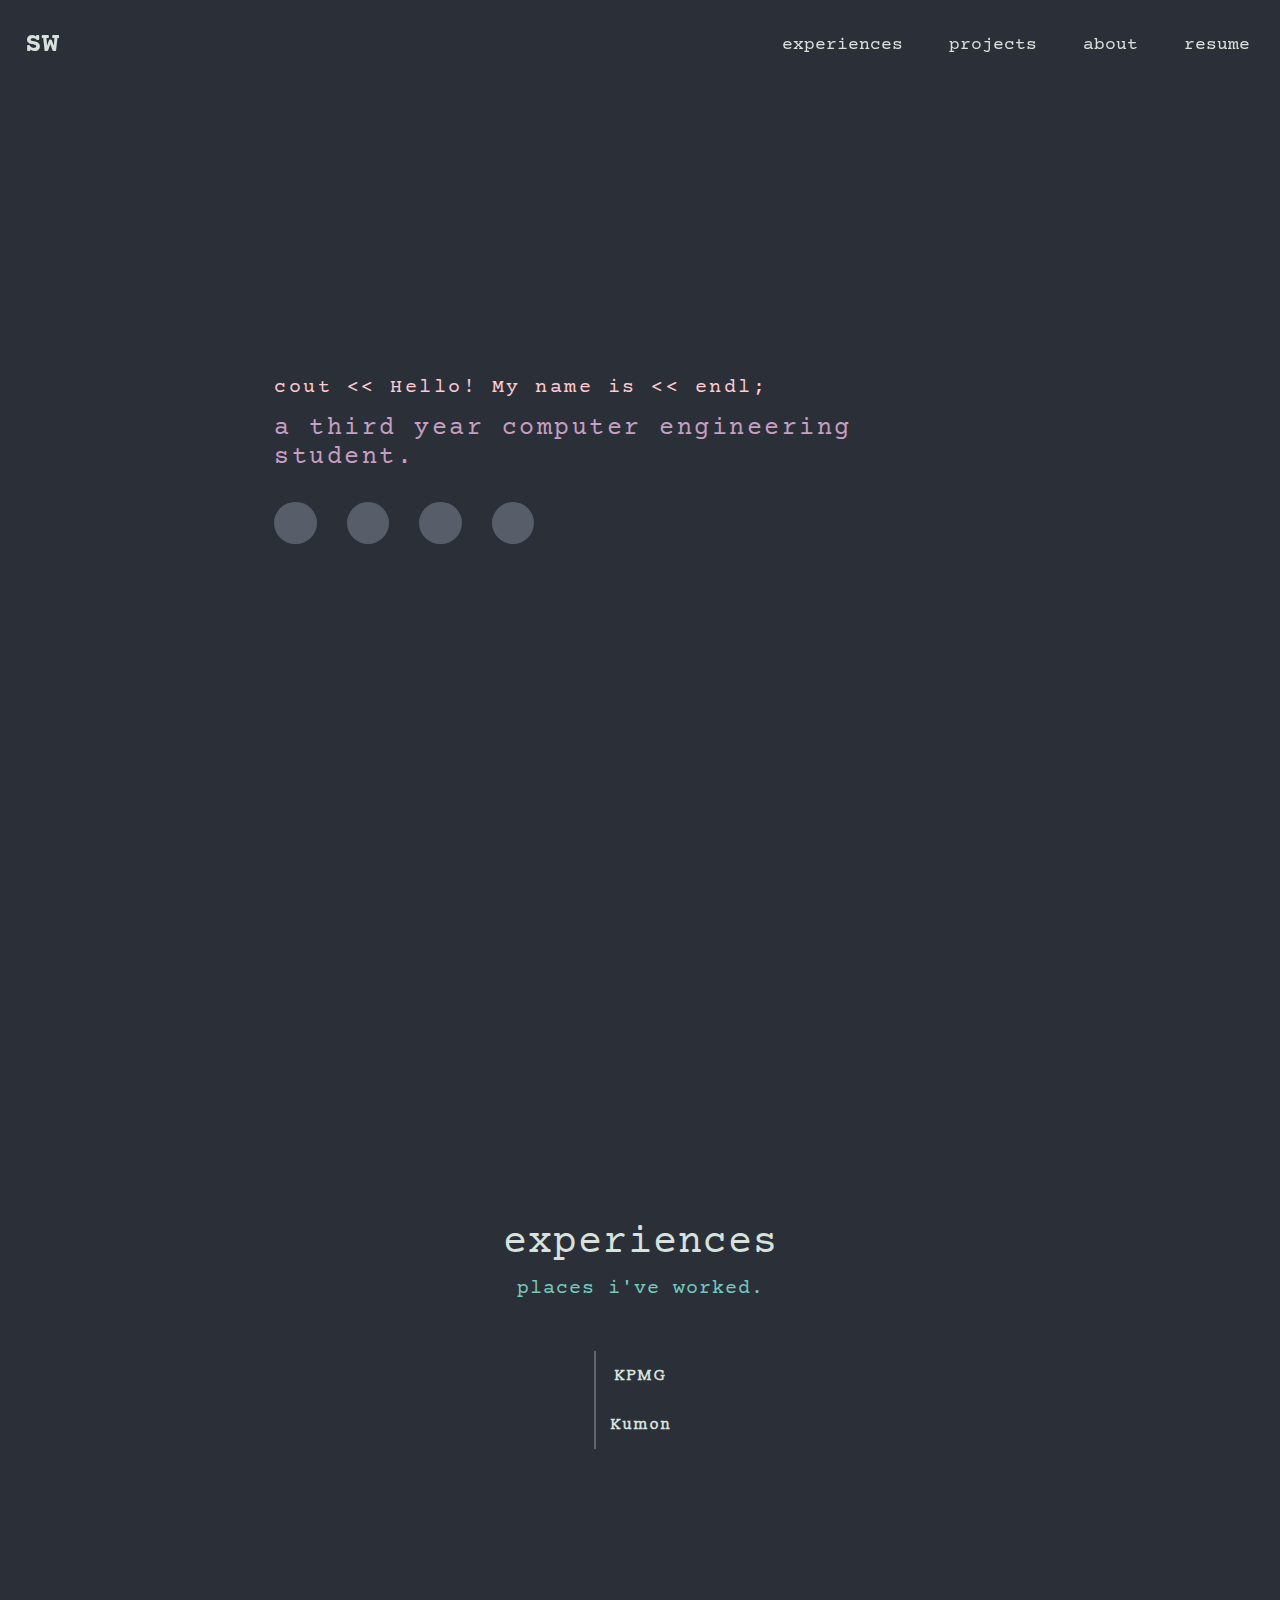
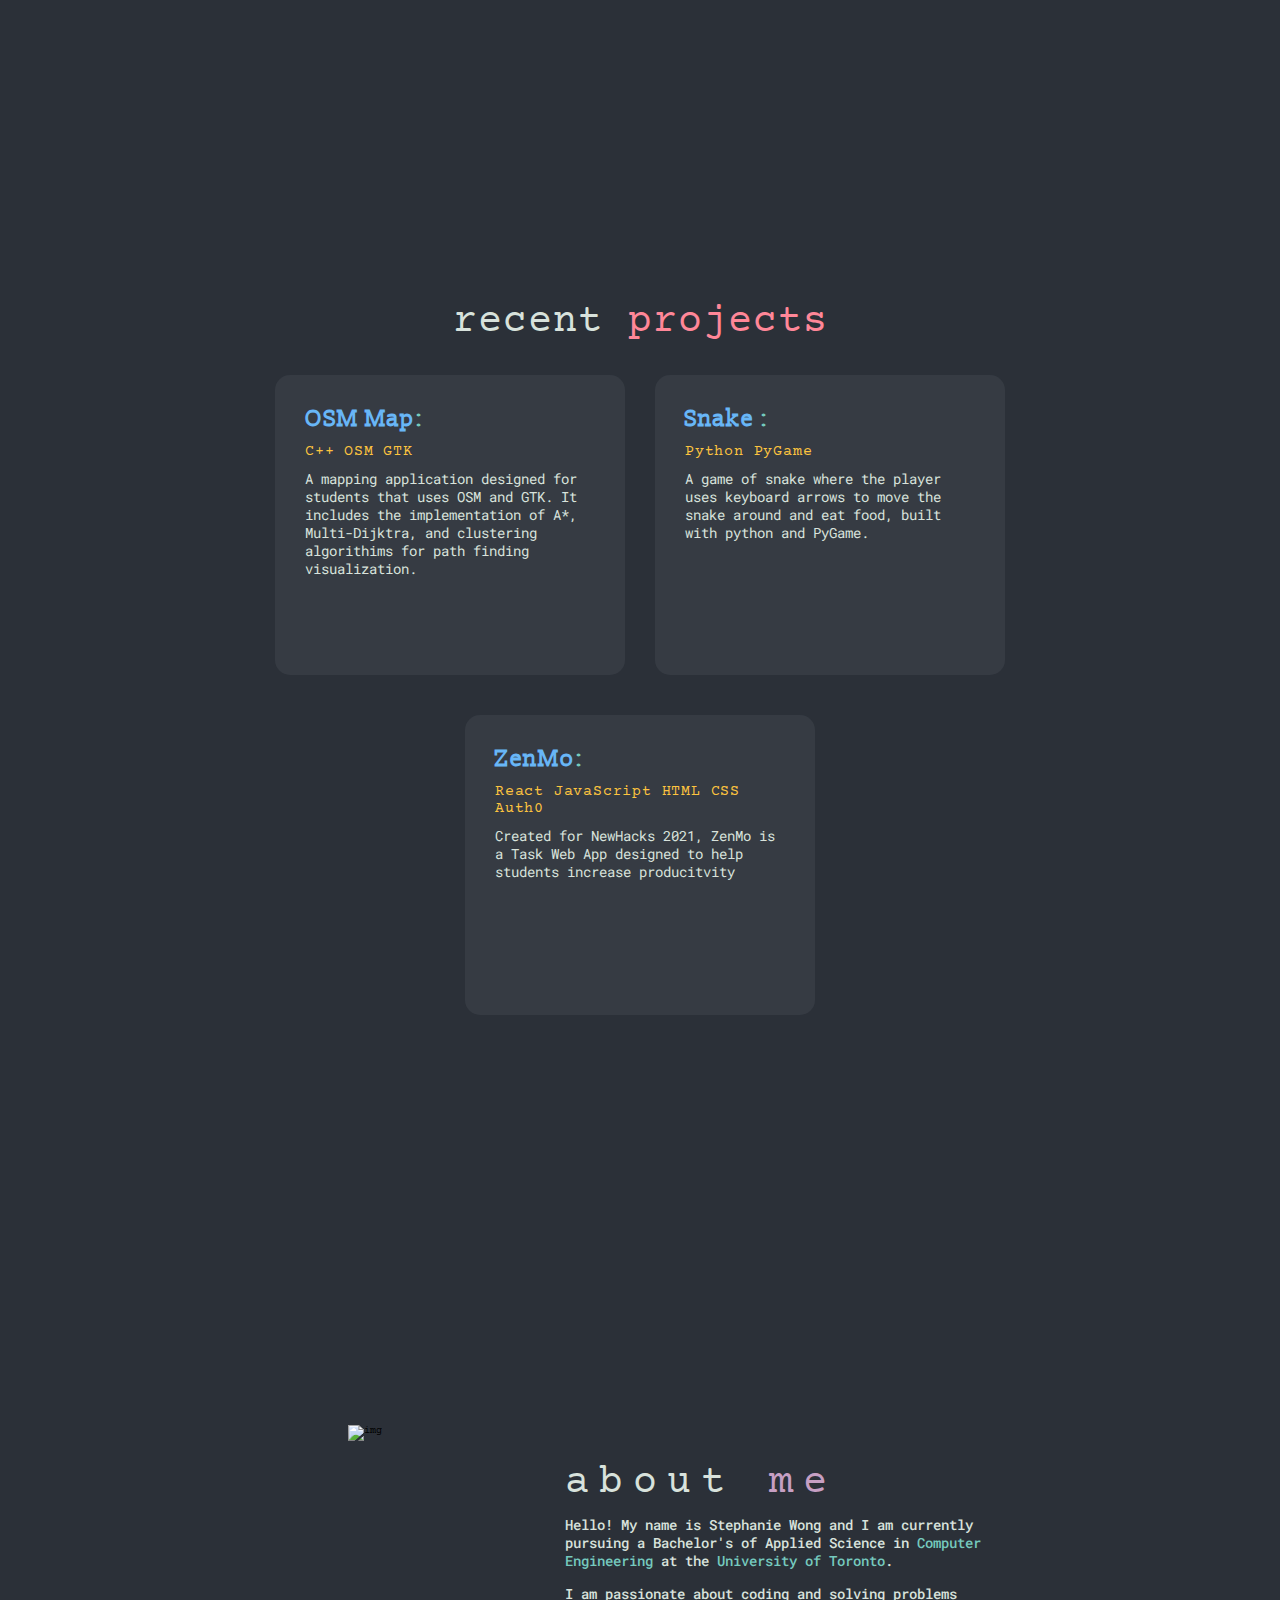
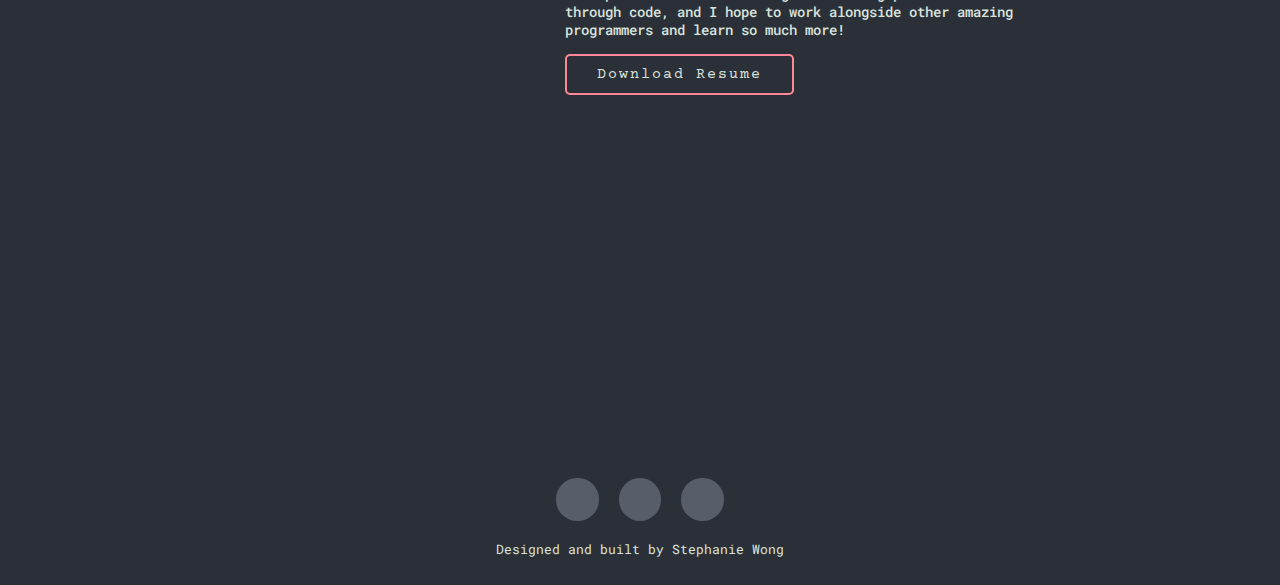
==== commit 102585cc: "adding info for project" ====
--- a/index.html
+++ b/index.html
@@ -117,7 +117,7 @@
                 <div class="project-item">
                     <div class="project-info">
                         <h1> OSM Map<span>:</span> </h1>
-                        <h2> C++ </h2>
+                        <h2> C++ OSM GTK</h2>
                         <p> A mapping application designed for students that uses OSM and GTK. It includes the implementation of A*,
                             Multi-Dijktra, and clustering algorithims for path finding visualization. </p>
                         <div class="links">
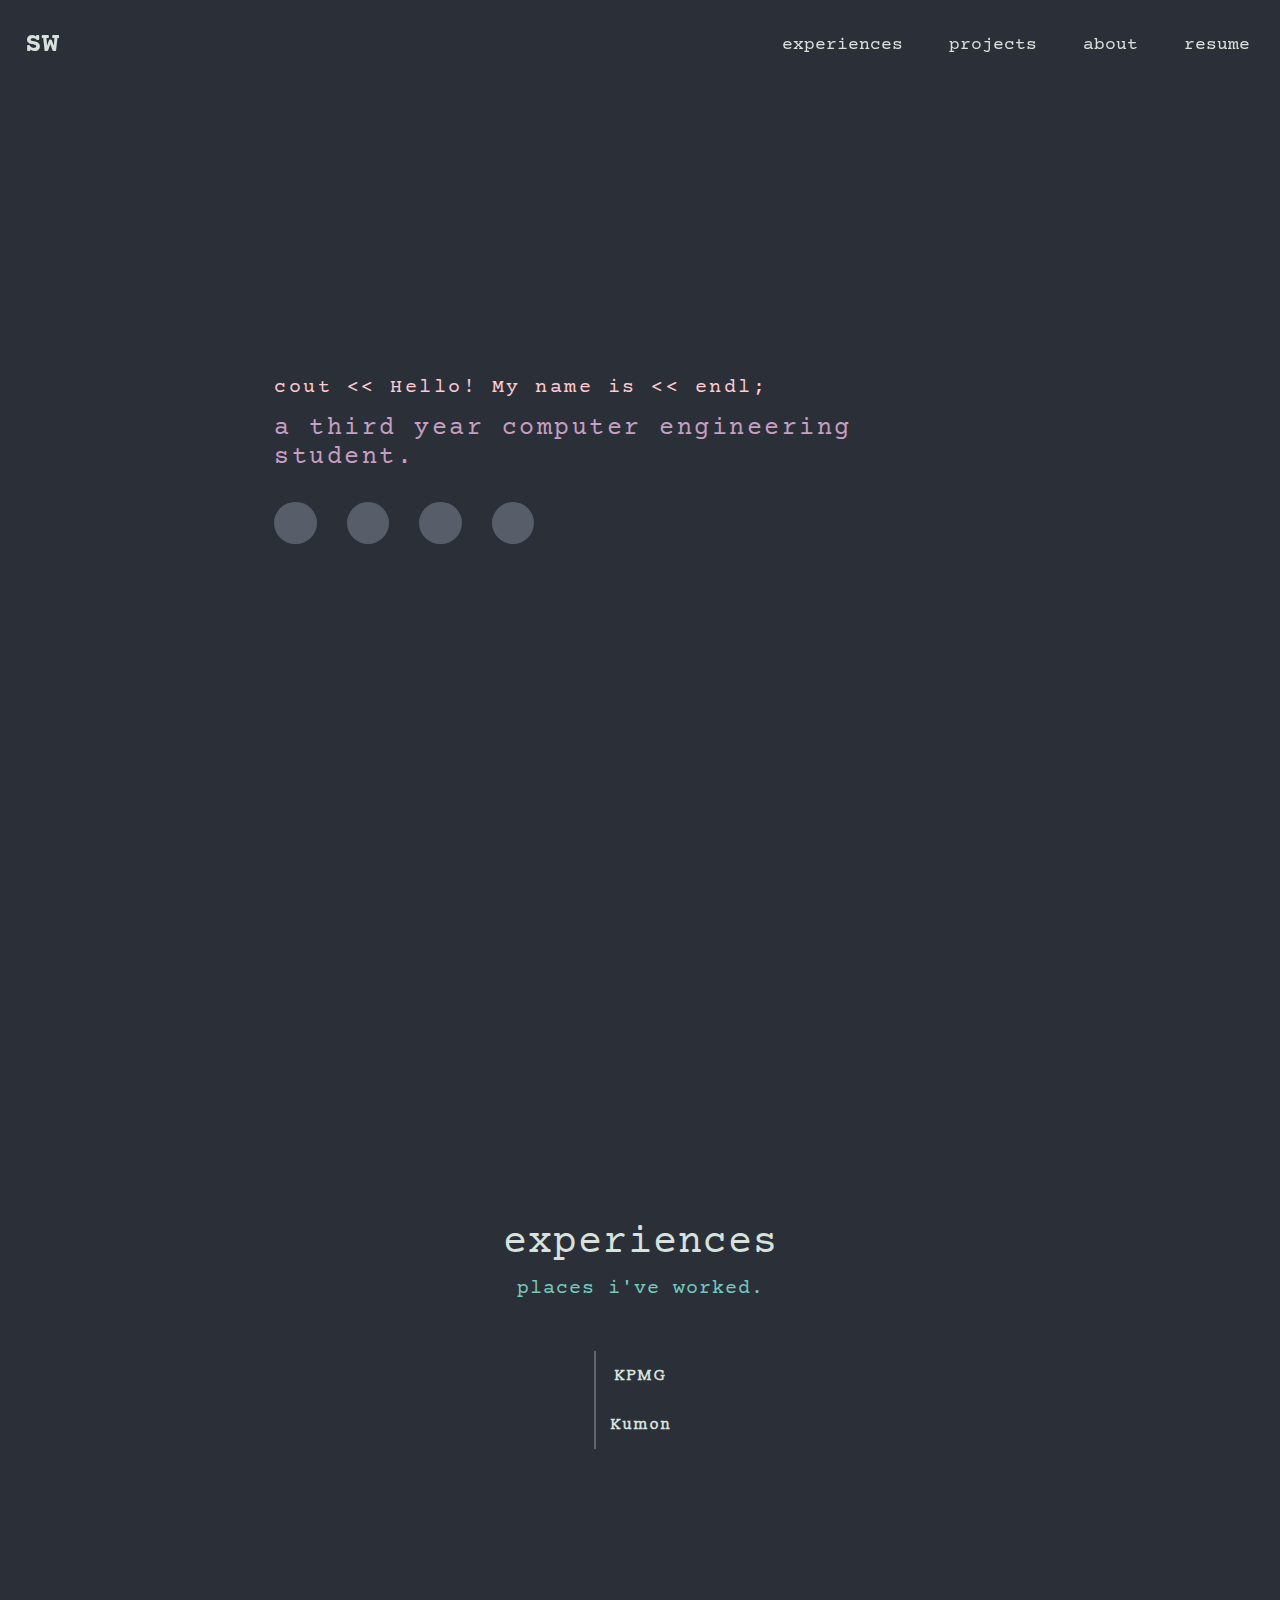
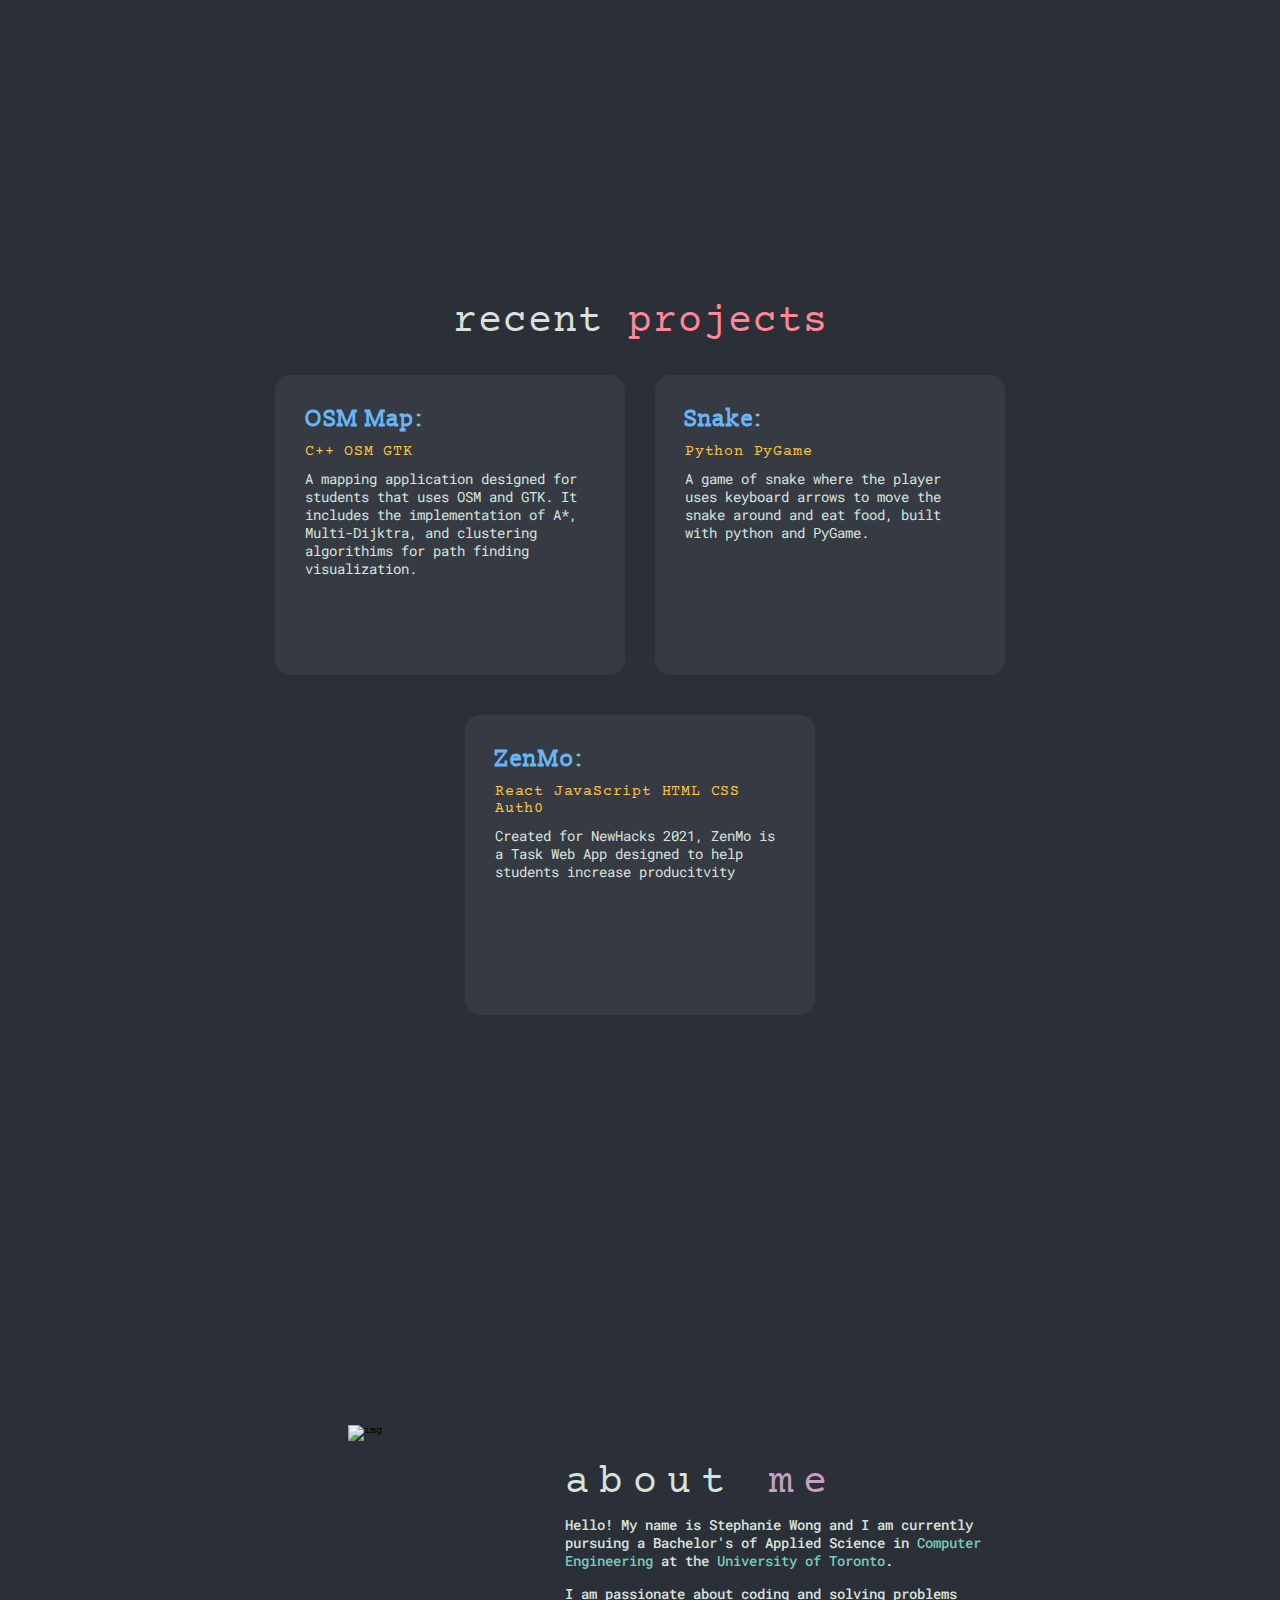
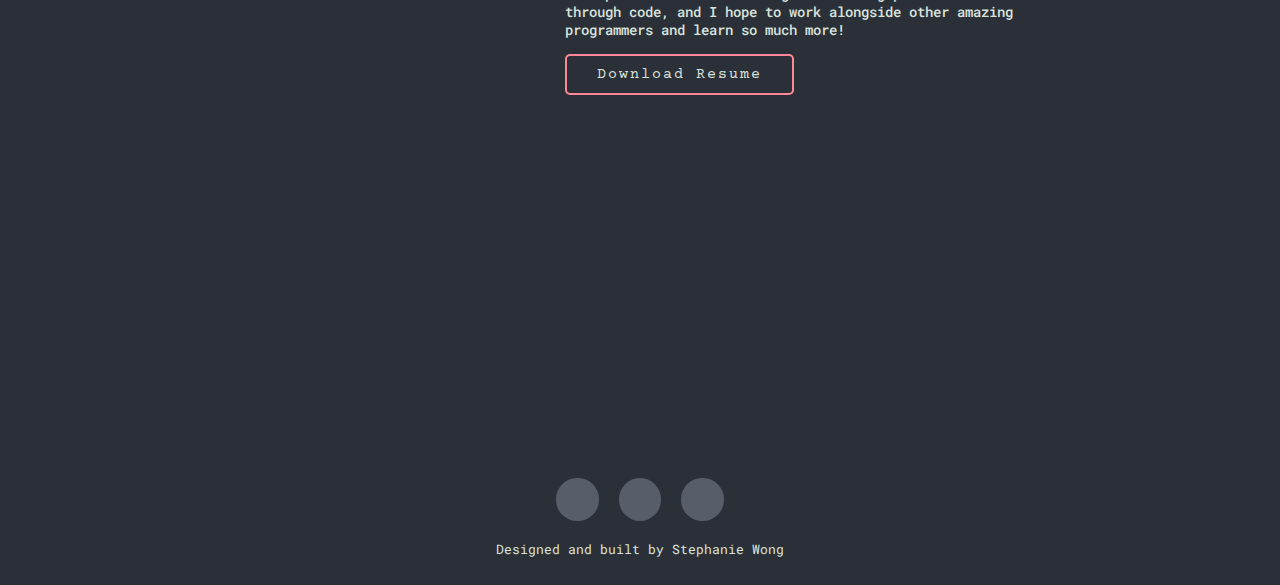
==== commit b138fac7: "alignment fix for experiences" ====
--- a/index.html
+++ b/index.html
@@ -77,18 +77,17 @@
                     <div class="tab-content" data-tab="KPMG">
                         <h2>Technology Risk Consulting Intern<span> @ KPMG </span></h2>
                         <h3>May - August 2022</h3>
-                        <p> &#62 Assisted students with classwork and homework corrections </p>
-                        <p> &#62 Monitored students and whereabouts at all time and communicated
-                            with parents regarding student progress during classes</p>
-                        <p> &#62 Inputed test marks and graded homework into a computer system </p>
+                        <p> &#62 Engaged with corporate clients through walkthroughs and interviews to evaluate internal controls, identify gaps and discuss remediation activities </p>
+                        <p> &#62 Devised plans and schedules for SOC 1/ SOC 2 engagements to meet established deadlines. </p>
+                        <p> &#62 Developed presentations to communicate project status to stakeholders. </p>
+                        <p> &#62 Documented computer security and emergency measures policies, procedures and tests. </p>
                     </div>
                     <div class="tab-content" data-tab="Kumon">
-                        <h2>Teaching Assistant/ Receptionist<span> @ Kumon</span></h2>
+                        <h2>Assistant Instructor<span> @ Kumon</span></h2>
                         <h3>September 2018 - May 2020</h3>
-                        <p> &#62 Assisted students with classwork and homework corrections </p>
-                        <p> &#62 Monitored students and whereabouts at all time and communicated
-                            with parents regarding student progress during classes</p>
-                        <p> &#62 Inputed test marks and graded homework into a computer system </p>
+                        <p> &#62 Assisted students of various ages in the development of math and English skills. </p>
+                        <p> &#62 Documented student attendance and maintained achievement and progress records. </p>
+                        <p> &#62 Communicated with parents and guardians regarding academic, behavioral, or safety concerns. </p>
                     </div>
                     <!-- <div class="tab-content" data-tab="tab1">
                         <h2>Technology Risk Consulting Intern<span> @ KPMG</span></h2>
@@ -130,7 +129,7 @@
                 </div>
                 <div class="project-item">
                     <div class="project-info">
-                        <h1> Snake <span>:</span> </h1>
+                        <h1> Snake<span>:</span> </h1>
                         <h2> Python PyGame </h2>
                         <p> A game of snake where the player uses keyboard arrows to move the snake around and eat food, built
                             with python and PyGame. </p>
--- a/src/style.css
+++ b/src/style.css
@@ -295,11 +295,11 @@
 
 #exp .exp-bottom {
     display: flex;
-    padding: 30px;
+    padding: 100px;
 	margin-top: 20px;
     justify-content: center;
     align-items: center;
-    width: 50vw;
+    max-width: 45vw;
 }
 
 #exp .tabs {
@@ -336,9 +336,10 @@
 
 #exp .tab-content {
     display: none;
+    background-color: transparent;
     font-size: 0.8rem;
-    padding-left: 35px;
-    padding-right: 35px;
+    padding-left: 25px;
+    padding-right: 25px;
     padding-top: 15px;
 }
 
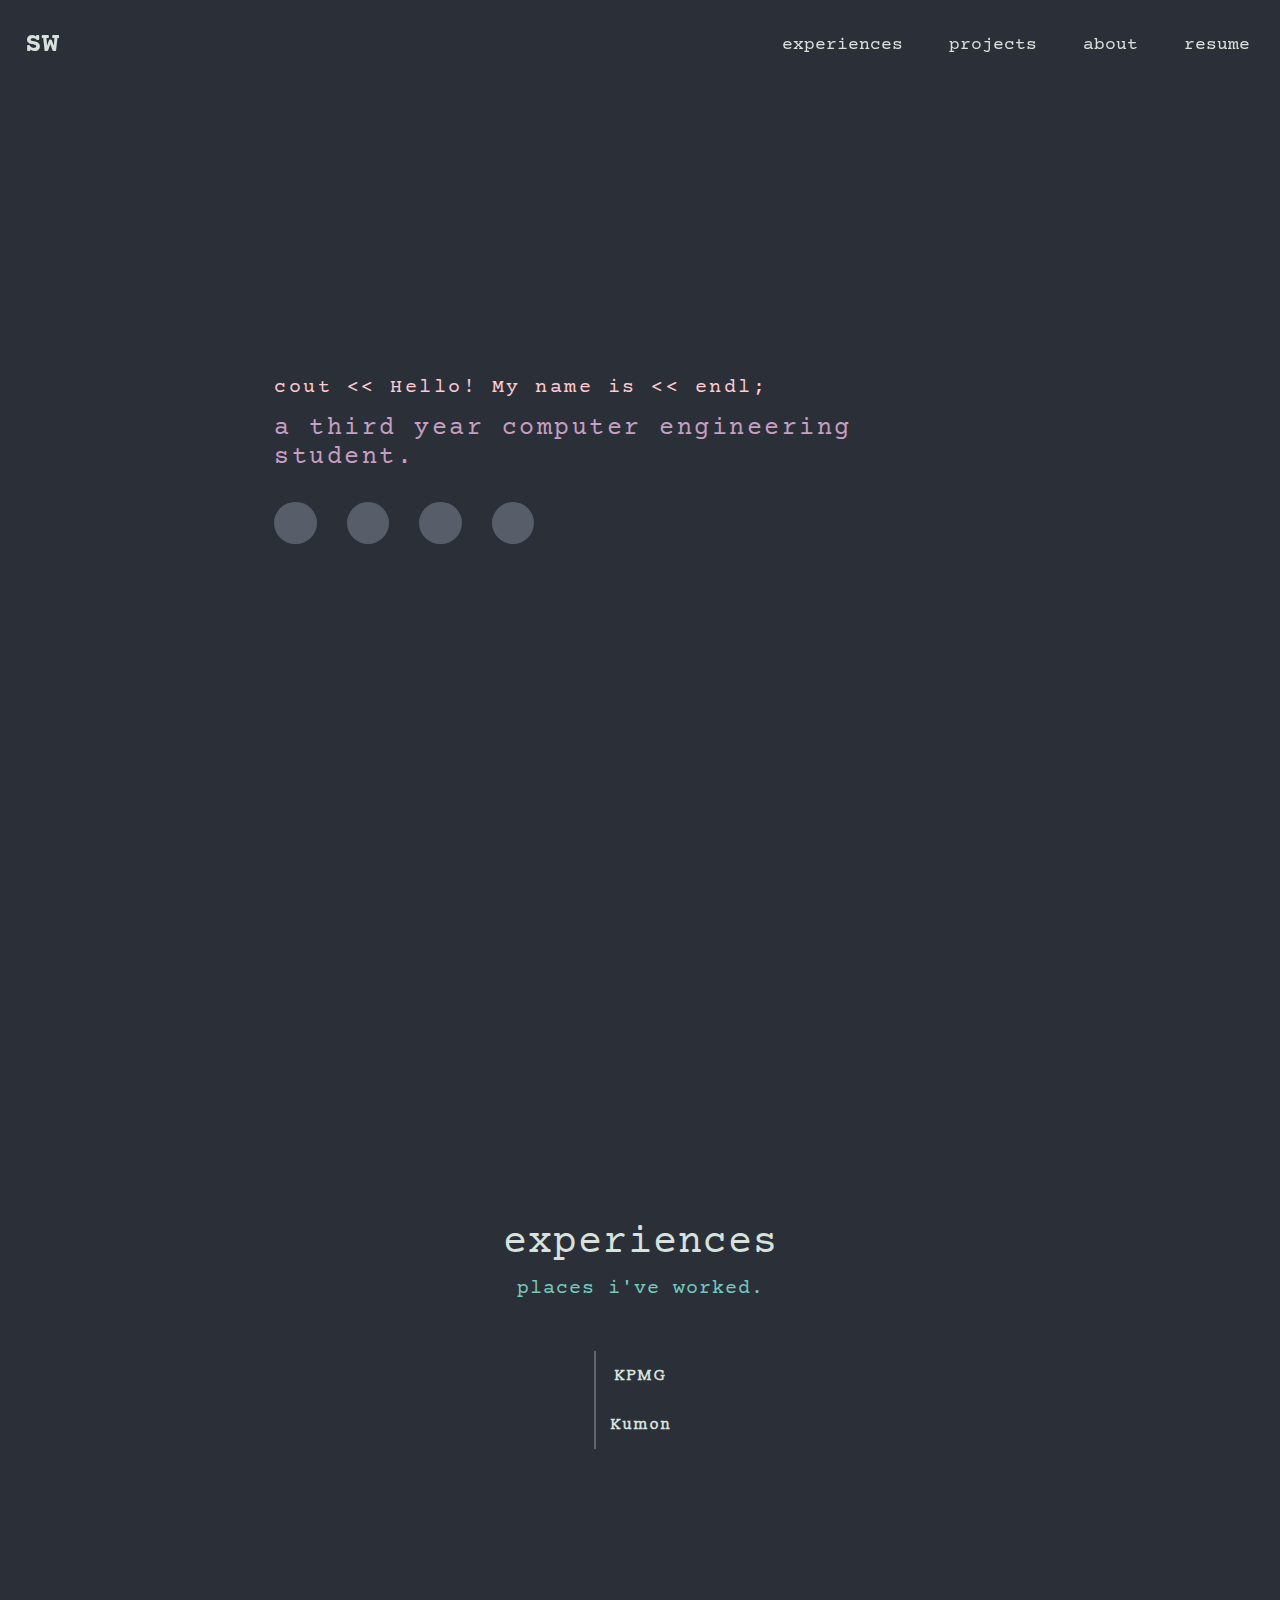
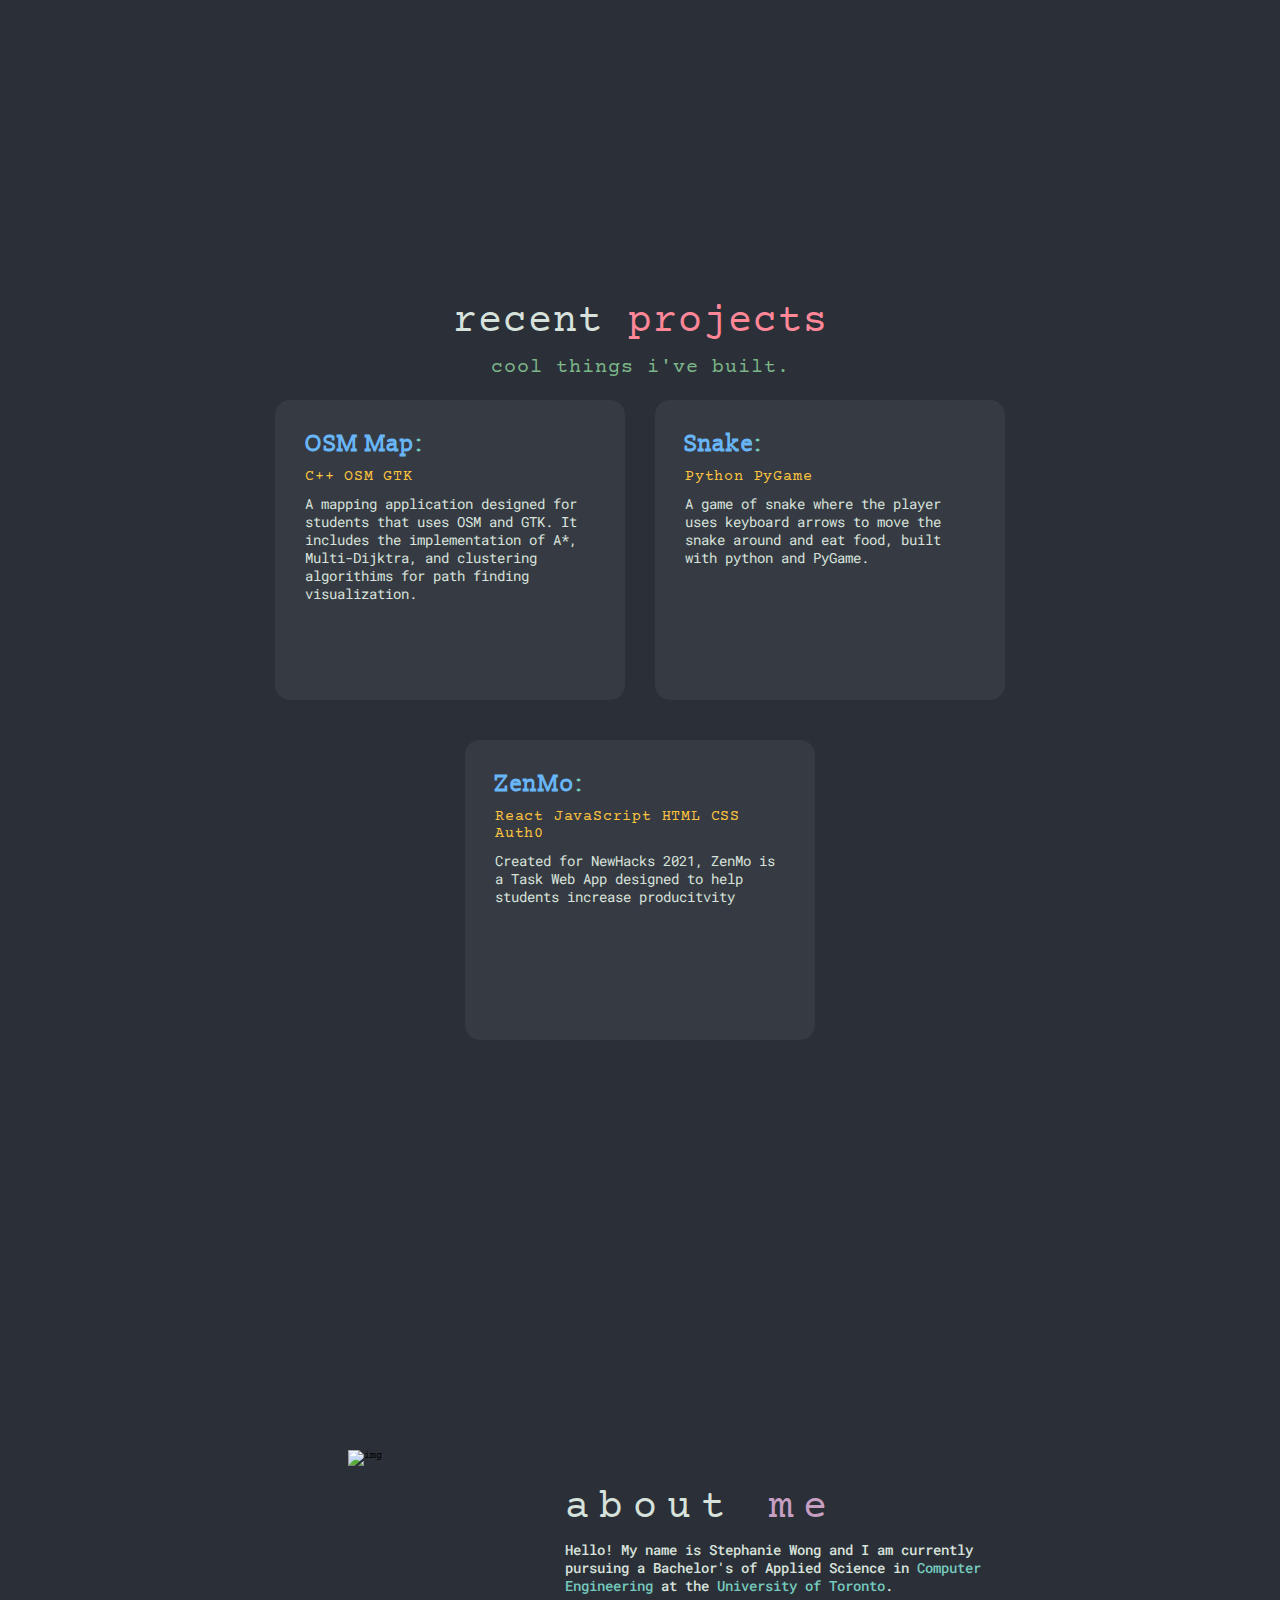
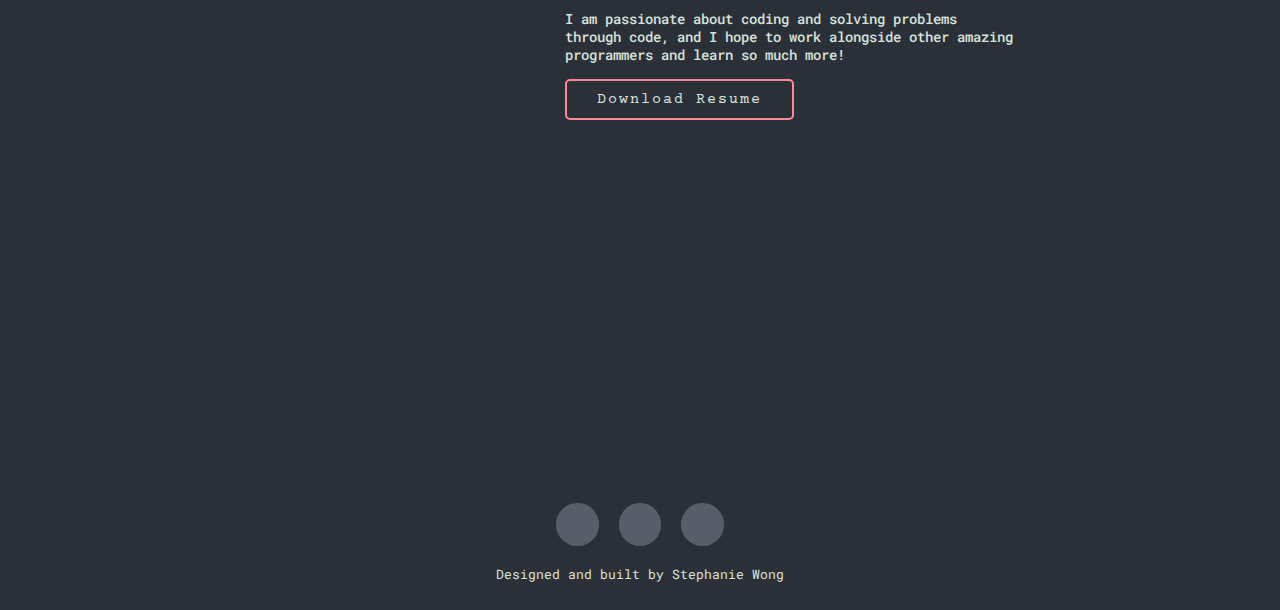
==== commit 7f0e0876: "added some colour" ====
--- a/index.html
+++ b/index.html
@@ -43,7 +43,7 @@
                 <h1 class="intro"><span class = "name"></span></h1>
                 <h2 class="education"> a third year computer engineering student.</h2>
                 <div class="socials">
-                    <a href="https://www.linkedin.com/in/wongstephaniemh/" target="_blank" rel="noopener noreferrer">
+                    <a href="https://www.linkedin.com/in/stephmhwong/" target="_blank" rel="noopener noreferrer">
                         <span class="icon"><i class="fa fa-linkedin fa-2x"></i></span></a>
                     <a href="https://github.com/stephmhwong" target="_blank" rel="noopener noreferrer">
                         <span class="icon"><i class="fa-brands fa-github fa-2x"></i></span></a>
@@ -111,7 +111,10 @@
     <!-- Projects Section -->
     <section id="projects">
         <div class="container">
-            <h1 class="projects-title"> Recent <span>Projects</span></h1>
+            <div class="projects-top">
+                <h1 class = "projects-title"> Recent <span>Projects</span></h1>
+                <p class = "description"> cool things i've built.</p>
+            </div>
             <div class="all-projects">
                 <div class="project-item">
                     <div class="project-info">
@@ -156,20 +159,17 @@
                 </div> -->
                 <!-- <div class="project-item">
                     <div class="project-info">
-                        <h1> Tic Tac Toe<span>:</span> </h1>
-                        <h2> Python PyGame </h2>
+                        <h1> Enhanced Processor <span>:</span> </h1>
+                        <h2> ARM Verilog </h2>
                         <p> An interactive game of tic tac toe, built with python </p>
-                        <div class="project-img">
-                            <a href="#" target = "_blank"><img src="/img/osmMap-LightMode.png" alt="img" width = "400" style="border-radius:10px"></a>
-                        </div>
-                        <div class="links">
-                            <a href="#" target="_blank" rel="noopener noreferrer">
-                                <span class="icon"><i class="fa fa-github fa-2x"></i></span></a>
-                            <a href="#" target="_blank" rel="noopener noreferrer">
-                                <span class="icon"><i class="fa-solid fa-arrow-up-right-from-square fa-2x"></i></span></a>
-                        </div>
-                    </div>
-                </div> -->
+                        <div class="links">
+                            <a href="#" target="_blank" rel="noopener noreferrer">
+                                <span class="icon"><i class="fa fa-github fa-2x"></i></span></a>
+                            <!-- <a href="#" target="_blank" rel="noopener noreferrer">
+                                <span class="icon"><i class="fa-solid fa-arrow-up-right-from-square fa-2x"></i></span></a> -->
+                        <!-- </div>
+                    </div>
+                </div> --> 
                 <div class="project-item">
                     <div class="project-info">
                         <h1> ZenMo<span>:</span> </h1>
@@ -231,7 +231,7 @@
     <section id="footer">
         <div class="container">
             <div class="socials">
-                <a href="https://www.linkedin.com/in/wongstephaniemh/" target="_blank"> 
+                <a href="https://www.linkedin.com/in/stephmhwong/" target="_blank"> 
                     <span class="icon"><i class=" fa fa-linkedin fa-2x"></i></span></a>
                 <a href="https://github.com/stephmhwong" target="_blank"> 
                     <span class="icon"><i class="fa-brands fa-github fa-2x"></i></span></a>
--- a/src/style.css
+++ b/src/style.css
@@ -279,10 +279,6 @@
     text-align: center;
 }
 
-/* #exp .exp-title span {
-    color: var(--turq);
-} */
-
 #exp .exp-top p {
     font-size: 2rem;
     margin-top: 5px;
@@ -296,7 +292,7 @@
 #exp .exp-bottom {
     display: flex;
     padding: 100px;
-	margin-top: 20px;
+	margin-top: 0px;
     justify-content: center;
     align-items: center;
     max-width: 45vw;
@@ -336,7 +332,6 @@
 
 #exp .tab-content {
     display: none;
-    background-color: transparent;
     font-size: 0.8rem;
     padding-left: 25px;
     padding-right: 25px;
@@ -365,7 +360,7 @@
     font-family: 'Slabo 13px', serif;
     font-size: 1.5rem;
     font-weight: 500;
-    color: var(--white);
+    color: var(--green);
     text-align: left;
     padding-bottom: 0.75rem;
 }
@@ -417,6 +412,16 @@
 
 #projects .projects-title span {
     color: var(--darkpink);
+}
+
+#projects .projects-top p {
+    font-size: 2rem;
+    margin-top: 5px;
+    line-height: 2.5rem;
+    font-weight: 300;
+    letter-spacing: 0.1rem;
+    color: var(--green);
+    max-width: 55vw;
 }
 
 #projects .all-projects {
